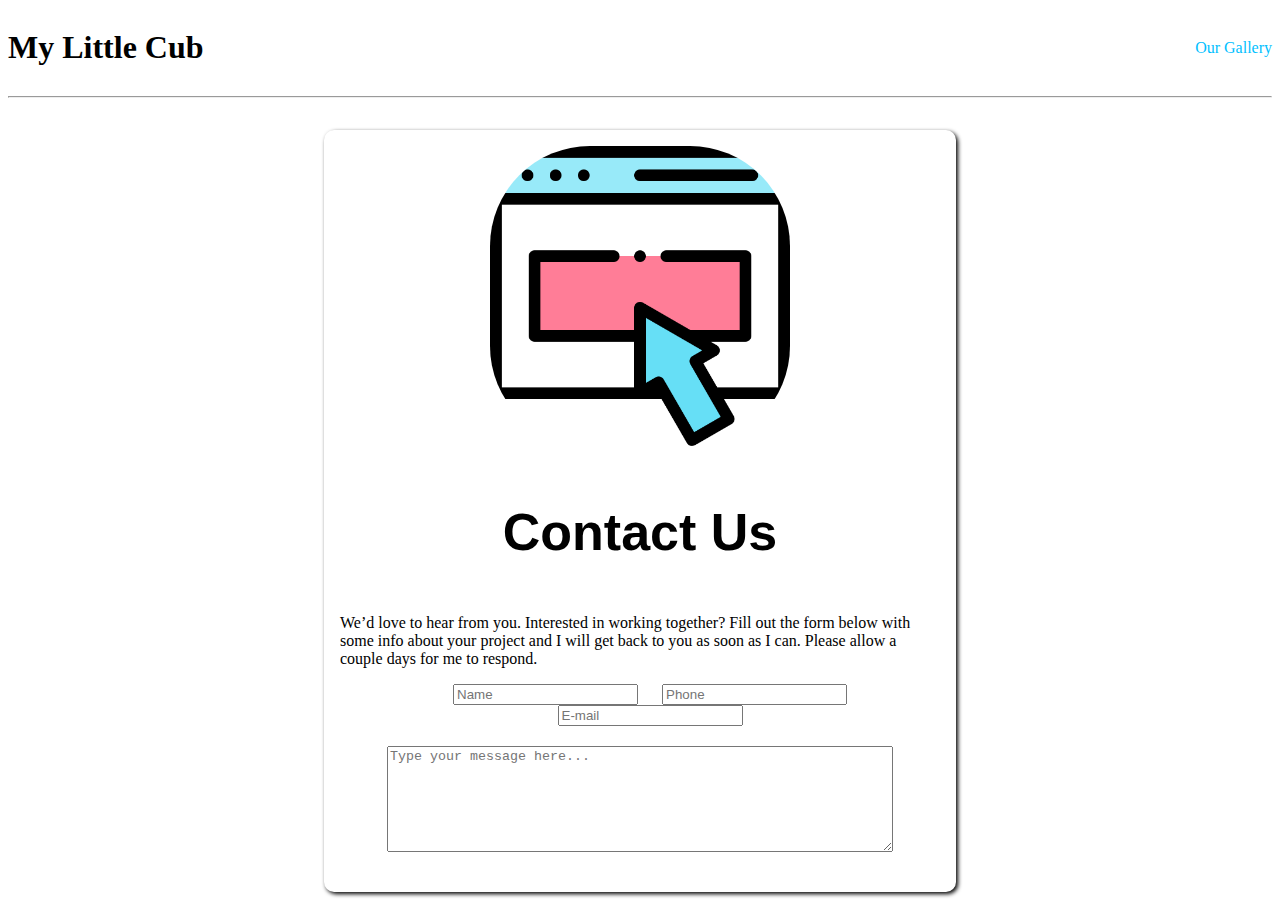
==== contact.html @ 7d2c9700 "first commit" ====
<!doctype html>
<html lang="en">
  <head>
    <!-- Required meta tags -->
    <meta charset="utf-8">
    <meta name="viewport" content="width=device-width, initial-scale=1">
    <link rel="shortcut icon" href="assets/images/btsw logo.png">
    
    <!-- Custom styles for our template -->
    <link rel="preconnect" href="https://fonts.googleapis.com">
    <link rel="preconnect" href="https://fonts.gstatic.com" crossorigin>
    <link
      href="https://fonts.googleapis.com/css2?family=Cherry+Swash:wght@400;700&family=Esteban&family=Lato:wght@100;400;700&family=Macondo&family=Montserrat:wght@200;400&display=swap"
      rel="stylesheet">

    <link rel="stylesheet" href="assets/css/shared.css">
    <link rel="stylesheet" href="assets/css/contact.css">

    <title>Contact Us</title>
  </head>

<body>
  <header>
    <div class="name">
      <a href="index.html" >
        <h1>My Little Cub</h1>
      </a>
    </div>
    <nav>
      <ul>
        <li>
          <a href="gallery.html">Our Gallery</a>
        </li>
      </ul>
    </nav>
  </header>
  <hr>
  <main>
    <section style="text-align: center;">
      <img src="assets/images/contact.png" alt="contact us">
      <h3>Contact Us</h3>
    </section>
  
    <section>
      <p>
        We’d love to hear from you. Interested in working together? Fill out the form below with some info about your project and I will get back to you as soon as I can. Please allow a couple days for me to respond.
      </p>
      
      <form action="#" method="post" id="form">
        <input type="name" placeholder="Name" class="input">
  
        <input type="tel" placeholder="Phone" class="input">
  
        <input type="email" placeholder="E-mail" class="input">

       <textarea placeholder="Type your message here..." id="area"></textarea>
      </form>
    </section>
  </main>

</body>

<!-- JavaScript libs are placed at the end of the document so the pages load faster -->
</html>
---- assets/css/shared.css ----
a{
    text-decoration: none;
    color: deepskyblue;
  }
  
  nav a:hover{
    
    color: black;
    background-color: cornflowerblue;
    padding: 10px;
    border-radius: 5px;
}

  h1,h2,h3{
    font-weight: bold;
}

.name a{
    color: black;
}
---- assets/css/contact.css ----
/*font-family: 'Cherry Swash', cursive;
font-family: 'Esteban', serif;
font-family: 'Lato', sans-serif;
font-family: 'Macondo', cursive;
font-family: 'Montserrat', sans-serif;*/

header{
  display: flex;
  align-items: center;
  justify-content: space-between;
}

main{
  width: 600px;
  background-color: none;
  margin: 32px auto;
  padding: 16px;
  border: none;
  border-radius: 10px;
  box-shadow:2px 2px 4px black;
}
.input{
  margin-left: 20px;
}

#form{
  text-align: center;
}

#area{
  width: 500px;
  height: 100px;
  margin: 20px 0;
}

ul{
  list-style: none;
  margin: 0;
  padding: 0;
}

img{
  width: 300px;
  height: 300px;
  border-radius: 100px;
}

h3{
    font-size: 52px;
    font-family:sans-serif;
    font-weight: bold;
}
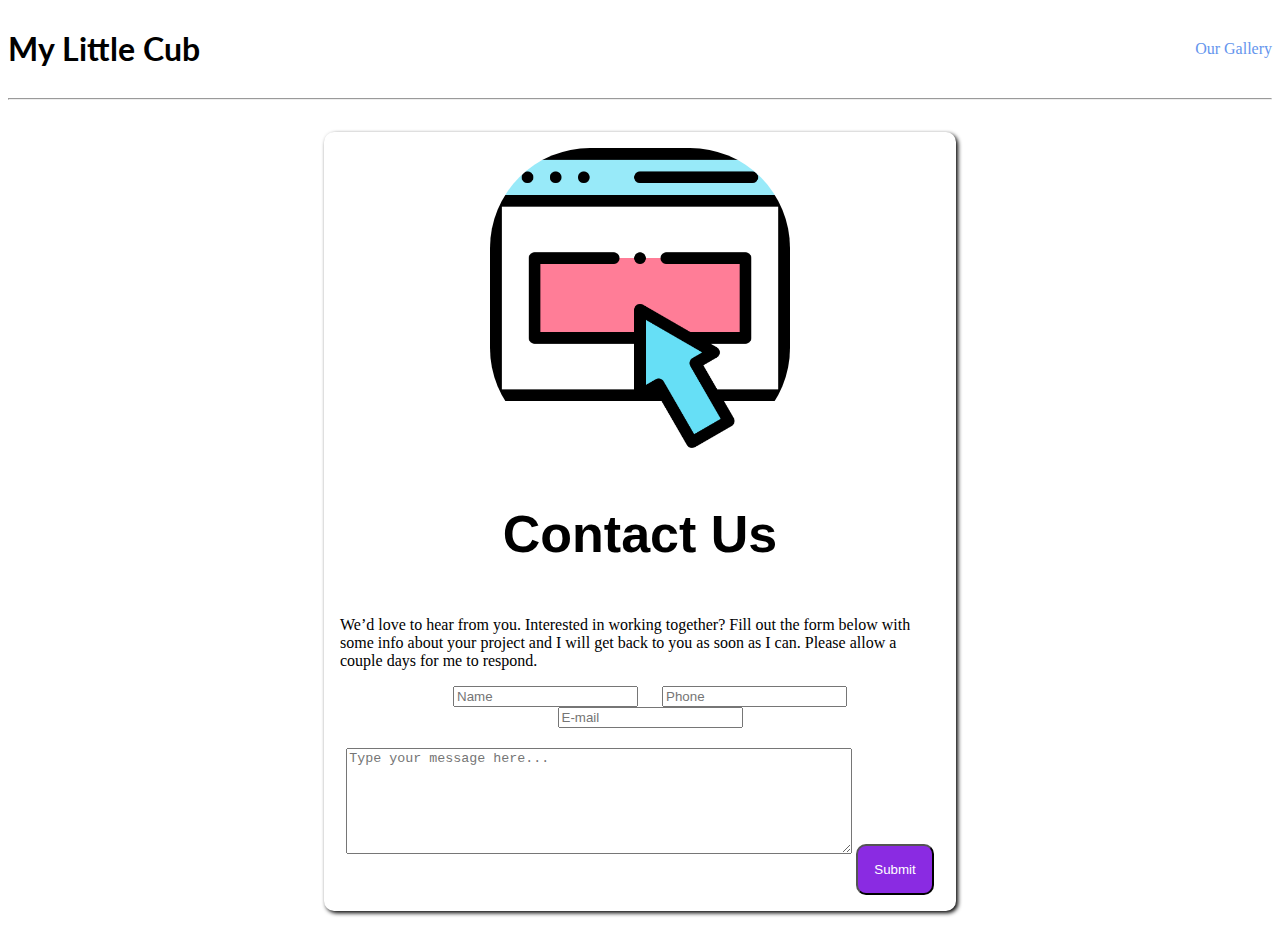
==== commit 9fb6c6c5: "changed css" ====
--- a/contact.html
+++ b/contact.html
@@ -54,6 +54,8 @@
         <input type="email" placeholder="E-mail" class="input">
 
        <textarea placeholder="Type your message here..." id="area"></textarea>
+
+       <button type="submit" id="sub">Submit</button>
       </form>
     </section>
   </main>
--- a/assets/css/shared.css
+++ b/assets/css/shared.css
@@ -1,6 +1,6 @@
 a{
     text-decoration: none;
-    color: deepskyblue;
+    color: cornflowerblue;
   }
   
   nav a:hover{
@@ -12,7 +12,7 @@
 }
 
   h1,h2,h3{
-    font-weight: bold;
+   font-family: 'Lato', sans-serif;
 }
 
 .name a{
--- a/assets/css/contact.css
+++ b/assets/css/contact.css
@@ -33,6 +33,14 @@
   margin: 20px 0;
 }
 
+#sub{
+  margin-top:32px;
+  padding: 16px;
+  border-radius: 10px;
+  color:white;
+  background: blueviolet;
+}
+
 ul{
   list-style: none;
   margin: 0;
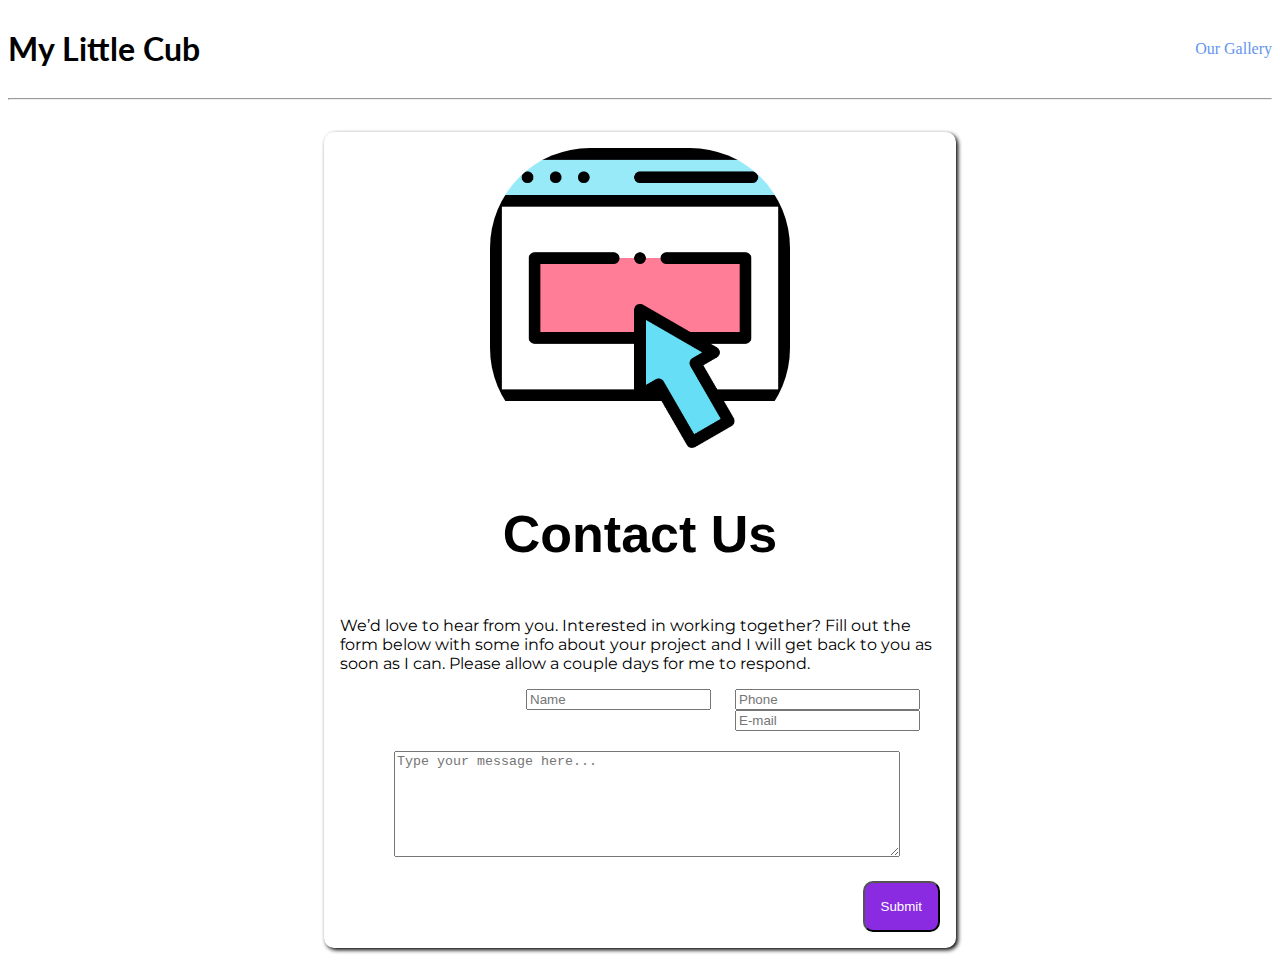
==== commit f097bc15: "made changes to contact form and overall layout" ====
--- a/contact.html
+++ b/contact.html
@@ -54,7 +54,6 @@
         <input type="email" placeholder="E-mail" class="input">
 
        <textarea placeholder="Type your message here..." id="area"></textarea>
-
        <button type="submit" id="sub">Submit</button>
       </form>
     </section>
--- a/assets/css/shared.css
+++ b/assets/css/shared.css
@@ -1,21 +1,25 @@
-a{
-    text-decoration: none;
-    color: cornflowerblue;
-  }
-  
-  nav a:hover{
-    
-    color: black;
-    background-color: cornflowerblue;
-    padding: 10px;
-    border-radius: 5px;
+a {
+  text-decoration: none;
+  color: cornflowerblue;
 }
 
-  h1,h2,h3{
-   font-family: 'Lato', sans-serif;
+nav a:hover {
+  color: black;
+  background-color: cornflowerblue;
+  padding: 8px;
+  border-radius: 5px;
 }
 
-.name a{
-    color: black;
+h1,
+h2,
+h3 {
+  font-family: "Lato", sans-serif;
 }
 
+p {
+  font-family: "Montserrat", sans-serif;
+}
+
+.name a {
+  color: black;
+}
--- a/assets/css/contact.css
+++ b/assets/css/contact.css
@@ -20,21 +20,20 @@
   box-shadow:2px 2px 4px black;
 }
 .input{
-  margin-left: 20px;
+  margin-right:20px;
 }
 
 #form{
-  text-align: center;
+  text-align: right;
 }
 
 #area{
   width: 500px;
   height: 100px;
-  margin: 20px 0;
+  margin: 20px 40px;
 }
 
 #sub{
-  margin-top:32px;
   padding: 16px;
   border-radius: 10px;
   color:white;
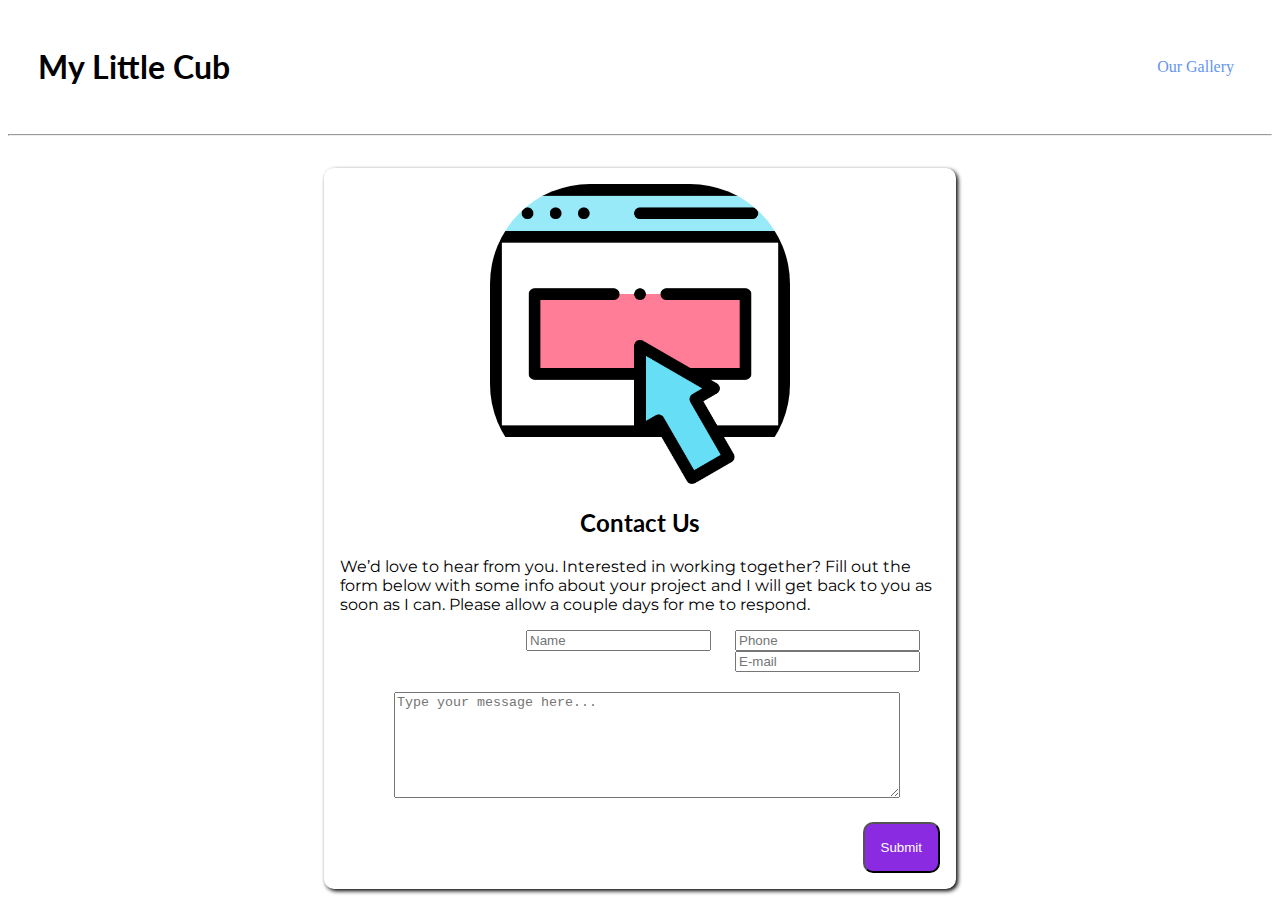
==== commit 50bb6033: "made minor changes" ====
--- a/contact.html
+++ b/contact.html
@@ -1,65 +1,70 @@
-<!doctype html>
+<!DOCTYPE html>
 <html lang="en">
   <head>
     <!-- Required meta tags -->
-    <meta charset="utf-8">
-    <meta name="viewport" content="width=device-width, initial-scale=1">
-    <link rel="shortcut icon" href="assets/images/btsw logo.png">
-    
+    <meta charset="utf-8" />
+    <meta name="viewport" content="width=device-width, initial-scale=1" />
+    <link rel="shortcut icon" href="assets/images/btsw logo.png" />
+
     <!-- Custom styles for our template -->
-    <link rel="preconnect" href="https://fonts.googleapis.com">
-    <link rel="preconnect" href="https://fonts.gstatic.com" crossorigin>
+    <link rel="preconnect" href="https://fonts.googleapis.com" />
+    <link rel="preconnect" href="https://fonts.gstatic.com" crossorigin />
     <link
       href="https://fonts.googleapis.com/css2?family=Cherry+Swash:wght@400;700&family=Esteban&family=Lato:wght@100;400;700&family=Macondo&family=Montserrat:wght@200;400&display=swap"
-      rel="stylesheet">
+      rel="stylesheet"
+    />
 
-    <link rel="stylesheet" href="assets/css/shared.css">
-    <link rel="stylesheet" href="assets/css/contact.css">
+    <link rel="stylesheet" href="assets/css/shared.css" />
+    <link rel="stylesheet" href="assets/css/contact.css" />
 
     <title>Contact Us</title>
   </head>
 
-<body>
-  <header>
-    <div class="name">
-      <a href="index.html" >
-        <h1>My Little Cub</h1>
-      </a>
-    </div>
-    <nav>
-      <ul>
-        <li>
-          <a href="gallery.html">Our Gallery</a>
-        </li>
-      </ul>
-    </nav>
-  </header>
-  <hr>
-  <main>
-    <section style="text-align: center;">
-      <img src="assets/images/contact.png" alt="contact us">
-      <h3>Contact Us</h3>
-    </section>
-  
-    <section>
-      <p>
-        We’d love to hear from you. Interested in working together? Fill out the form below with some info about your project and I will get back to you as soon as I can. Please allow a couple days for me to respond.
-      </p>
-      
-      <form action="#" method="post" id="form">
-        <input type="name" placeholder="Name" class="input">
-  
-        <input type="tel" placeholder="Phone" class="input">
-  
-        <input type="email" placeholder="E-mail" class="input">
+  <body>
+    <header>
+      <div class="name">
+        <a href="index.html">
+          <h1>My Little Cub</h1>
+        </a>
+      </div>
+      <nav>
+        <ul>
+          <li>
+            <a href="gallery.html">Our Gallery</a>
+          </li>
+        </ul>
+      </nav>
+    </header>
+    <hr />
+    <main>
+      <section style="text-align: center">
+        <img src="assets/images/contact.png" alt="contact us" />
+        <h2>Contact Us</h2>
+      </section>
 
-       <textarea placeholder="Type your message here..." id="area"></textarea>
-       <button type="submit" id="sub">Submit</button>
-      </form>
-    </section>
-  </main>
+      <section>
+        <p>
+          We’d love to hear from you. Interested in working together? Fill out
+          the form below with some info about your project and I will get back
+          to you as soon as I can. Please allow a couple days for me to respond.
+        </p>
 
-</body>
+        <form action="#" method="post" id="form">
+          <input type="name" placeholder="Name" class="input" />
 
-<!-- JavaScript libs are placed at the end of the document so the pages load faster -->
-</html>+          <input type="tel" placeholder="Phone" class="input" />
+
+          <input type="email" placeholder="E-mail" class="input" />
+
+          <textarea
+            placeholder="Type your message here..."
+            id="area"
+          ></textarea>
+          <button type="submit" id="sub">Submit</button>
+        </form>
+      </section>
+    </main>
+  </body>
+
+  <!-- JavaScript libs are placed at the end of the document so the pages load faster -->
+</html>
--- a/assets/css/shared.css
+++ b/assets/css/shared.css
@@ -1,12 +1,16 @@
+header {
+  padding: 0 30px 0 30px;
+}
+
 a {
   text-decoration: none;
   color: cornflowerblue;
+  padding: 8px;
 }
 
 nav a:hover {
   color: black;
   background-color: cornflowerblue;
-  padding: 8px;
   border-radius: 5px;
 }
 
--- a/assets/css/contact.css
+++ b/assets/css/contact.css
@@ -4,56 +4,55 @@
 font-family: 'Macondo', cursive;
 font-family: 'Montserrat', sans-serif;*/
 
-header{
+header {
   display: flex;
   align-items: center;
   justify-content: space-between;
 }
 
-main{
+main {
   width: 600px;
   background-color: none;
   margin: 32px auto;
   padding: 16px;
   border: none;
   border-radius: 10px;
-  box-shadow:2px 2px 4px black;
+  box-shadow: 2px 2px 4px black;
 }
-.input{
-  margin-right:20px;
+.input {
+  margin-right: 20px;
 }
 
-#form{
+#form {
   text-align: right;
 }
 
-#area{
+#area {
   width: 500px;
   height: 100px;
   margin: 20px 40px;
 }
 
-#sub{
+#sub {
   padding: 16px;
   border-radius: 10px;
-  color:white;
+  color: white;
   background: blueviolet;
 }
 
-ul{
+ul {
   list-style: none;
   margin: 0;
   padding: 0;
 }
 
-img{
-  width: 300px;
+img {
   height: 300px;
   border-radius: 100px;
 }
 
-h3{
-    font-size: 52px;
-    font-family:sans-serif;
-    font-weight: bold;
-}+h3 {
+  font-size: 52px;
+  font-family: sans-serif;
+  font-weight: bold;
+}
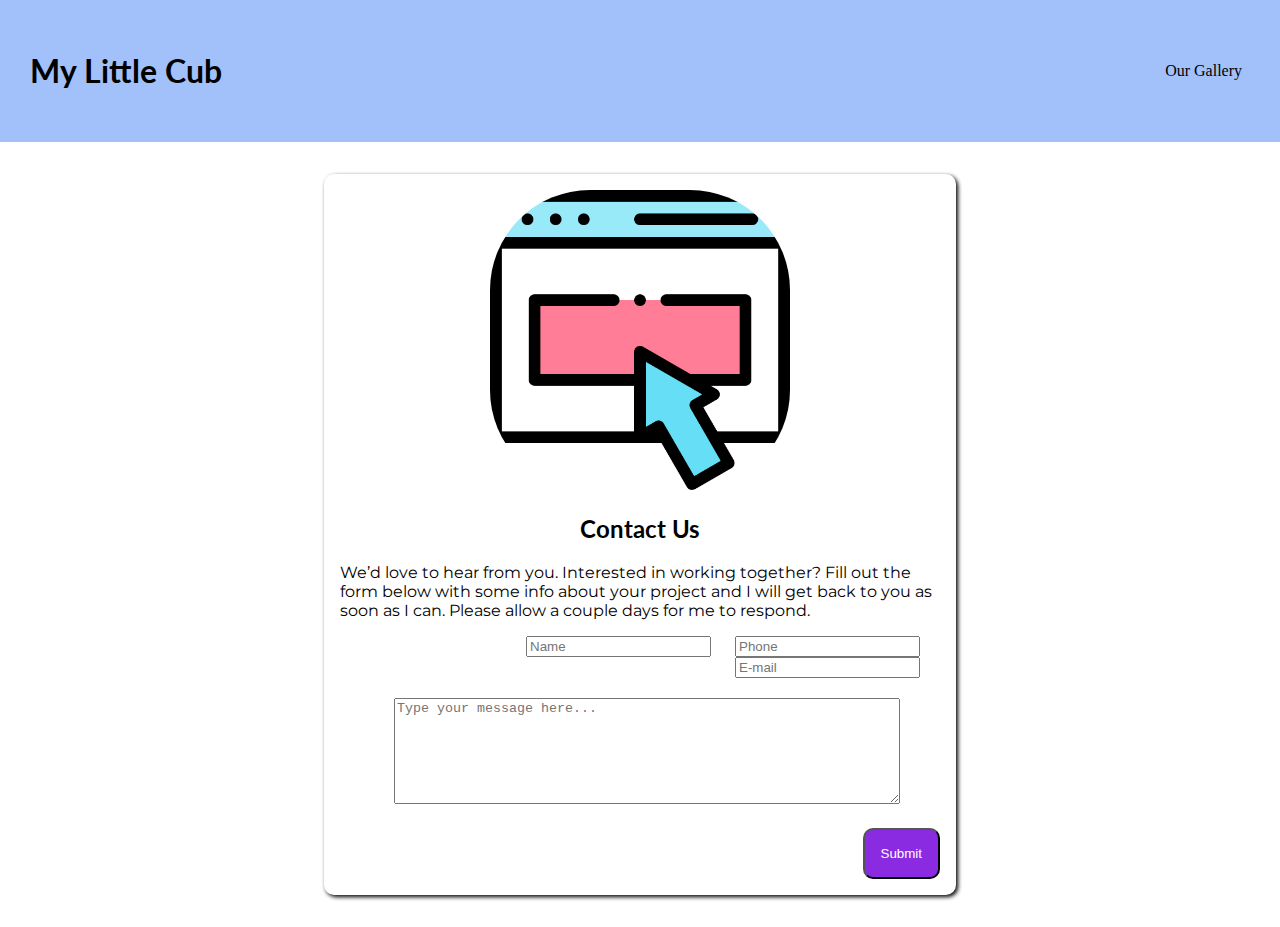
==== commit 963c27d8: "updates" ====
--- a/contact.html
+++ b/contact.html
@@ -35,7 +35,7 @@
         </ul>
       </nav>
     </header>
-    <hr />
+
     <main>
       <section style="text-align: center">
         <img src="assets/images/contact.png" alt="contact us" />
--- a/assets/css/shared.css
+++ b/assets/css/shared.css
@@ -1,16 +1,24 @@
+body {
+  margin: 0;
+}
+
 header {
-  padding: 0 30px 0 30px;
+  padding: 30px;
+  background-color: rgb(162, 193, 250);
 }
 
 a {
   text-decoration: none;
-  color: cornflowerblue;
+  color: black;
+}
+
+nav a {
   padding: 8px;
 }
 
 nav a:hover {
-  color: black;
-  background-color: cornflowerblue;
+  color: cornflowerblue;
+  background-color: white;
   border-radius: 5px;
 }
 
